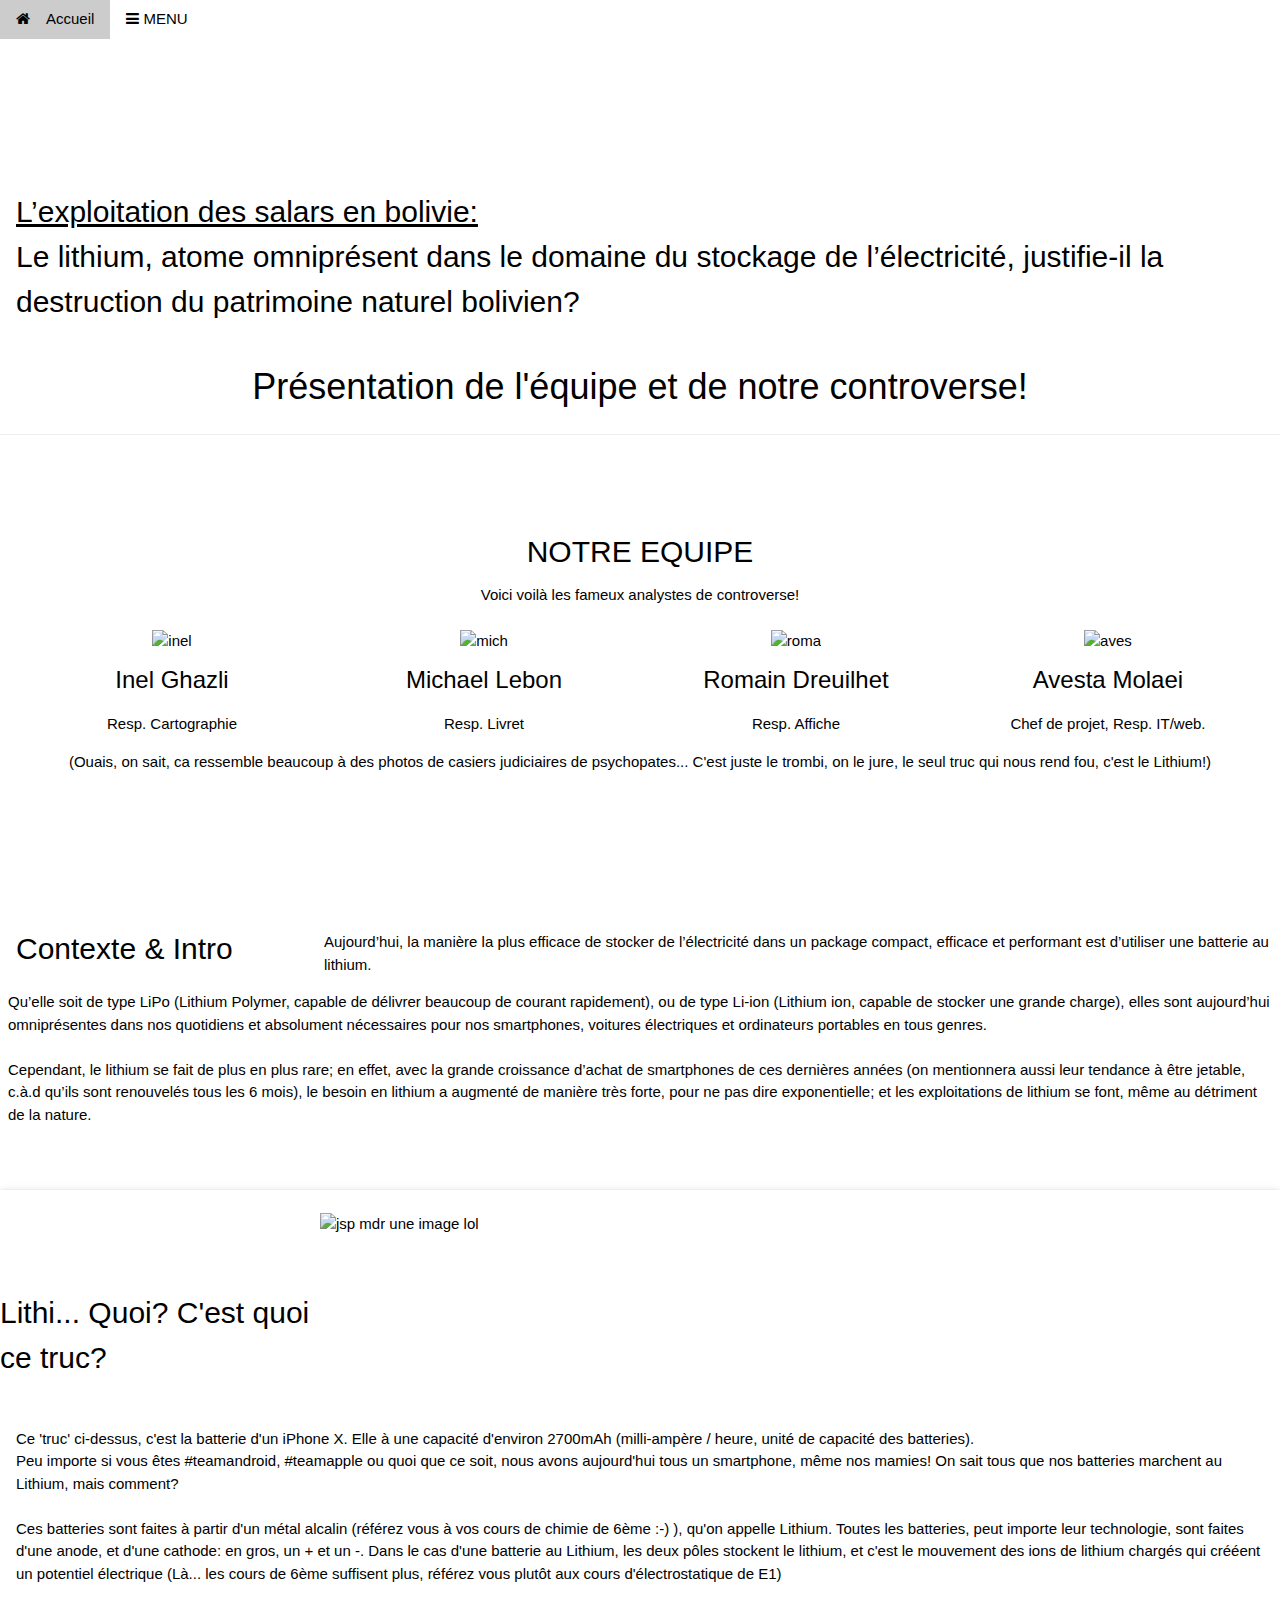
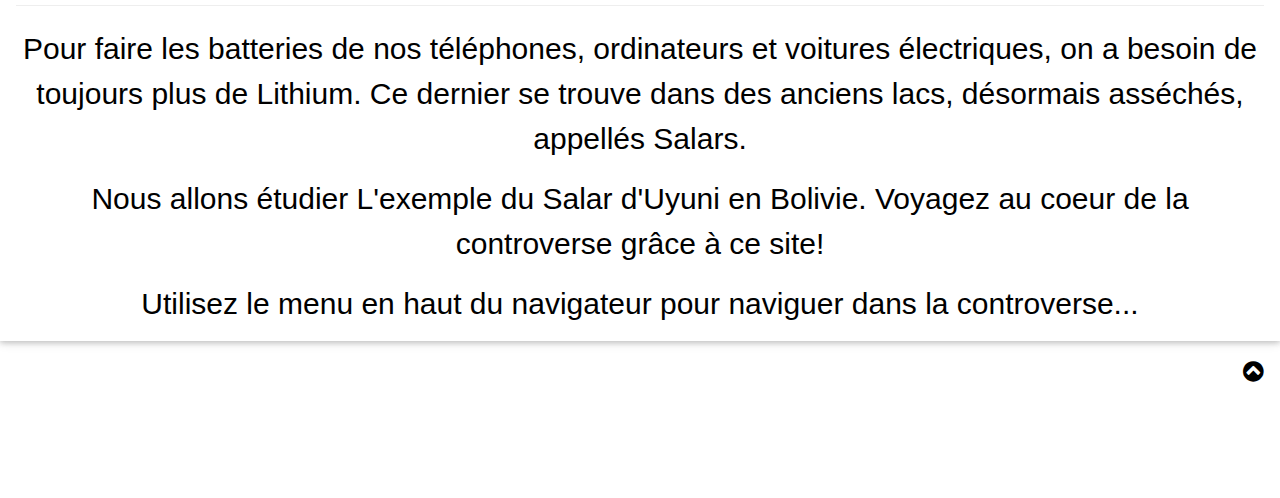
==== doc1.html @ 6b79128d "FINAL COMMIT" ====
<!-- Réalisé par Avesta Molaei, support: W3CSCHOOLS.COM-->
<!---------------------------------------------------------------------->
<!DOCTYPE html>
<html>
<title>Présentation de la controverse</title>
<meta charset="UTF-8">
<meta name="viewport" content="width=device-width, initial-scale=1">
<link rel="stylesheet" href="https://www.w3schools.com/w3css/4/w3.css">
<link rel="stylesheet" href="https://www.w3schools.com/lib/w3-theme-black.css">
<link rel="stylesheet" href="https://cdnjs.cloudflare.com/ajax/libs/font-awesome/4.7.0/css/font-awesome.min.css">
<body id="myPage">
    
<!---------------------------------------------------------------------->



<!---------------------------------------------------------------------->
<!-- NAVIGATION -->
<div class="w3-top">
 <div class="w3-bar w3-theme-d2 w3-left-align">
  <a class="w3-bar-item w3-button w3-hide-medium w3-hide-large w3-right w3-hover-white w3-theme-d2" href="javascript:void(0);" onclick="openNav()"><i class="fa fa-bars"></i></a>
  <a href="Untitled-1.html" class="w3-bar-item w3-button w3-teal"><i class="fa fa-home w3-margin-right"></i>Accueil</a>
  <div class="w3-dropdown-hover w3-hide-small">
    <button class="w3-bar-item w3-button w3-white" title="Notifications"> <i class="fa fa-bars"></i> MENU</button>     
    <div class="w3-dropdown-content w3-card-4 w3-bar-block">
      <br>&nbsp;&nbsp;&nbsp;Guidez vous dans la controverse grâce à ce menu...&nbsp;&nbsp;<br><br>
        <a href="Untitled-1.html" class="w3-bar-item w3-button w3-hide-small w3-hover-white">>Retour au menu principal...</a>
        <a href="doc1.html" class="w3-bar-item w3-button w3-hide-small w3-hover-white">>Acte I. Contexte & Introduction...</a>
        <a href="doc2.html" class="w3-bar-item w3-button w3-hide-small w3-hover-white">>Acte II.. En quoi est-ce une controverse...</a>
        <a href="doc4.html" class="w3-bar-item w3-button w3-hide-small w3-hover-white">>Acte III... Acteurs & Catrographie...</a>
        <a href="doc5.html" class="w3-bar-item w3-button w3-hide-small w3-hover-white">>Acte IV.... Sources & Notes...</a>
      </div>
    </div>
  
  
 </div>

<!---------------------------------------------------------------------->
  <!-- Barre de navigation sur petits écrans-->
  <div id="navDemo" class="w3-bar-block w3-theme-d2 w3-hide w3-hide-large w3-hide-medium">

      Guidez vous dans la controverse grâce à ce menu...<br>
        <a href="Untitled-1.html" class="w3-bar-item w3-button">>Retour au menu principal...</a>
        <a href="doc1.html" class="w3-bar-item w3-button">>Acte I. Contexte & Introduction...</a>
        <a href="doc2.html" class="w3-bar-item w3-button">>Acte II.. En quoi est-ce une controverse...</a>
        <a href="doc4.html" class="w3-bar-item w3-button">>Acte III... Acteurs & Catrographie...</a>
        <a href="doc5.html" class="w3-bar-item w3-button">>Acte IV.... Sources & Notes...</a>
  </div>
</div>

<!---------------------------------------------------------------------->
<!-- Header pour l image du salar en haut laaaa -->
<div class="w3-display-container w3-animate-opacity" >
  <img src="media/salar.jpg" alt="salar" style="width:100%;min-height:350px;max-height:600px;">
  <div class="w3-container w3-display-bottomleft w3-margin-bottom">  

    <class="w3-button w3-xlarge w3-theme" title="Controverse time!..." class="w3-card w3-white"><h2 align="left"><u>L’exploitation des salars en bolivie:</u><br>
        Le lithium, atome omniprésent dans le domaine du stockage de l’électricité, justifie-il la destruction du patrimoine naturel bolivien?</h2>
</button>
  </div></class>
</div>

<div class="w3-quarter">
    <h2></h2>
    
    </div>
    
    <h1 align="center">Présentation de l'équipe et de notre controverse!</h1>
    <hr color="black">
    </div>
    
    

<!---------------------------------------------------------------------->
<!--Container pour l'équipe du swaaaaaags -->
<div class="w3-container w3-padding-64 w3-center" id="team">
<h2>NOTRE EQUIPE</h2>
Voici voilà les fameux analystes de controverse!

<div class="w3-row"><br>

<div class="w3-quarter">
  <img src="media/inel.png" alt="inel"  title=""style="width:45%" class="w3-square w3-hover-opacity">
  <h3>Inel Ghazli</h3>
  <p>Resp. Cartographie</p>
</div>

<div class="w3-quarter">
  <img src="media/michael.png" alt="mich" title="" style="width:45%" class="w3-square w3-hover-opacity">
  <h3>Michael Lebon</h3>
  <p>Resp. Livret</p>
</div>

<div class="w3-quarter">
  <img src="media/romain.png" alt="roma"  title="" style="width:45%" class="w3-square w3-hover-opacity">
  <h3>Romain Dreuilhet</h3>
  <p>Resp. Affiche</p>
</div>

<div class="w3-quarter">
  <img src="media/avesta.png" alt="aves" title="" style="width:45%" class="w3-square w3-hover-opacity">
  <h3>Avesta Molaei</h3>
  <p>Chef de projet, Resp. IT/web.</p>
</div>

<p>(Ouais, on sait, ca ressemble beaucoup à des photos de casiers judiciaires de psychopates... C'est juste le trombi, on le jure, le seul truc qui nous rend fou, c'est le Lithium!)</p>
</div>
</div>


<!---------------------------------------------------------------------->
<div class="w3-row-padding w3-padding-64 w3-theme-l1" id="intro">
    <div class="w3-quarter">
    <h2>Contexte & Intro</h2>
   
    </div>
    
    <p><p>
     Aujourd’hui, la manière la plus efficace de stocker de l’électricité dans un package compact, efficace et performant est d’utiliser une batterie au lithium.</p> Qu’elle soit de type LiPo (Lithium Polymer, capable de délivrer beaucoup de courant rapidement), ou de type Li-ion (Lithium ion, capable de stocker une grande charge), elles sont aujourd’hui omniprésentes dans nos quotidiens et absolument nécessaires pour nos smartphones, voitures électriques et ordinateurs portables en tous genres.<br><br> Cependant, le lithium se fait de plus en plus rare; en effet, avec la grande croissance d’achat de smartphones de ces dernières années (on mentionnera aussi leur tendance à être jetable, c.à.d qu’ils sont renouvelés tous les 6 mois), le besoin en lithium a augmenté de manière très forte, pour ne pas dire exponentielle; et les exploitations de lithium se font, même au détriment de la nature. </div>
    
 
    </div>



    <div class="w3-quarter">
      <BR><br><br><br>
        <h2>Lithi... Quoi? C'est quoi ce truc?</h2>
        
        </div>
        
        <div class="w3-card w3-white">
            <br><img src="media\bat.jpg" alt="jsp mdr une image lol" align="left" style="width:20%">
            <div class="w3-container">
                <br>
           <p>Ce 'truc' ci-dessus, c'est la batterie d'un iPhone X. Elle à une capacité d'environ 2700mAh (milli-ampère / heure, unité de capacité des batteries).<BR>Peu importe si vous êtes #teamandroid, #teamapple ou quoi que ce soit, nous avons aujourd'hui tous un smartphone, même nos mamies! On sait tous que nos batteries marchent au Lithium, mais comment?<br><br>Ces batteries sont faites à partir d'un métal alcalin (référez vous à vos cours de chimie de 6ème :-) ), qu'on appelle Lithium. Toutes les batteries, peut importe leur technologie, sont faites d'une anode, et d'une cathode: en gros, un + et un -. Dans le cas d'une batterie au Lithium, les deux pôles stockent le lithium, et c'est le mouvement des ions de lithium chargés qui crééent un potentiel électrique (Là... les cours de 6ème suffisent plus, référez vous plutôt aux cours d'électrostatique de E1) <br></p>
            <hr color="black">
            <p><h2 align="center">Pour faire les batteries de nos téléphones, ordinateurs et voitures électriques, on a besoin de toujours plus de Lithium. Ce dernier se trouve dans des anciens lacs, désormais asséchés, appellés Salars.</h2></p>
      
            <P><H2 align="center">Nous allons étudier L'exemple du Salar d'Uyuni en Bolivie. Voyagez au coeur de la controverse grâce à ce site!</H2></P>
            <p><h2 align="center">Utilisez le menu en haut du navigateur pour naviguer dans la controverse...</h2></p>
            </div>
     
        </div>
    </P>
    
<!---------------------------------------------------------------------->



  <div style="position:relative;bottom:100px;z-index:1;" class="w3-tooltip w3-right">
    <br><br>  <br>  <br>    <span class="w3-text w3-padding w3-teal w3-hide-small">Retour en haut...</span>   
    <a class="w3-button w3-theme" href="#myPage"><span class="w3-xlarge">
    <i class="fa fa-chevron-circle-up"></i></span></a>
  </div>
</footer>


<script>
// Script for side navigation
function w3_open() {
  var x = document.getElementById("mySidebar");
  x.style.width = "300px";
  x.style.paddingTop = "10%";
  x.style.display = "block";
}
// Close side navigation
function w3_close() {
  document.getElementById("mySidebar").style.display = "none";
}
// Used to toggle the menu on smaller screens when clicking on the menu button
function openNav() {
  var x = document.getElementById("navDemo");
  if (x.className.indexOf("w3-show") == -1) {
    x.className += " w3-show";
  } else { 
    x.className = x.className.replace(" w3-show", "");
  }
}
</script>

</body>
</html>
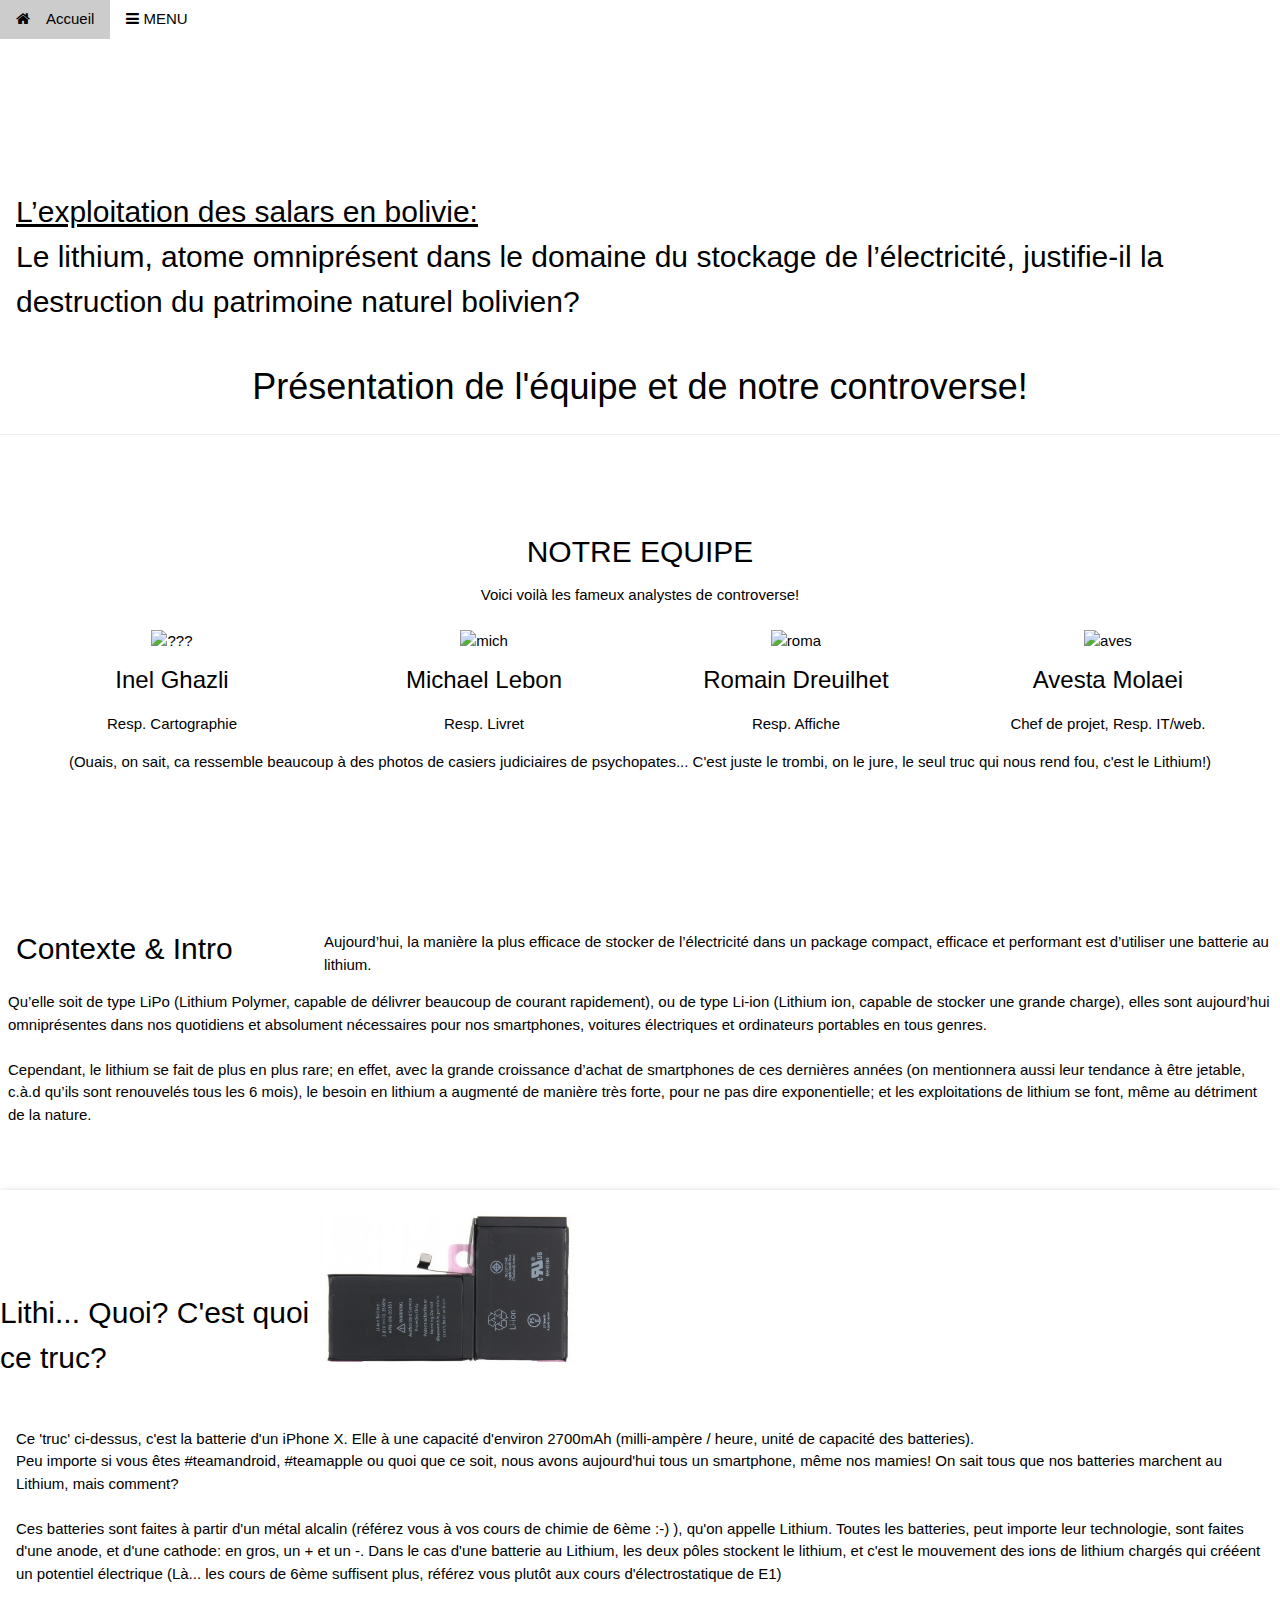
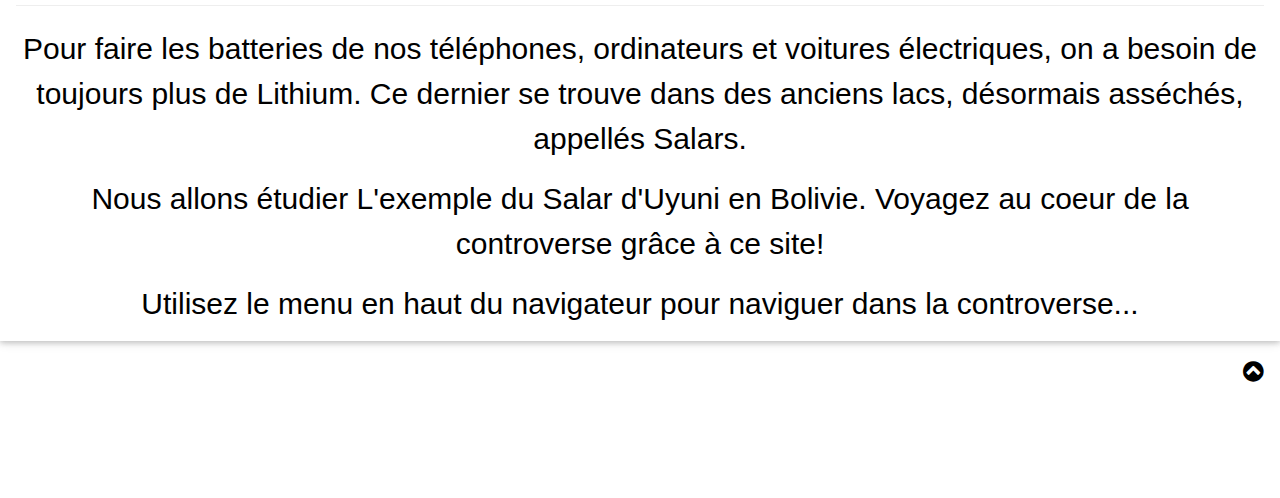
==== commit 716ed07f: "Update doc1.html" ====
--- a/doc1.html
+++ b/doc1.html
@@ -80,7 +80,7 @@
 <div class="w3-row"><br>
 
 <div class="w3-quarter">
-  <img src="media/inel.png" alt="inel"  title=""style="width:45%" class="w3-square w3-hover-opacity">
+  <img src="media/oof.png" alt="???"  title=""style="width:45%" class="w3-square w3-hover-opacity">
   <h3>Inel Ghazli</h3>
   <p>Resp. Cartographie</p>
 </div>
@@ -180,4 +180,4 @@
 </script>
 
 </body>
-</html>+</html>
